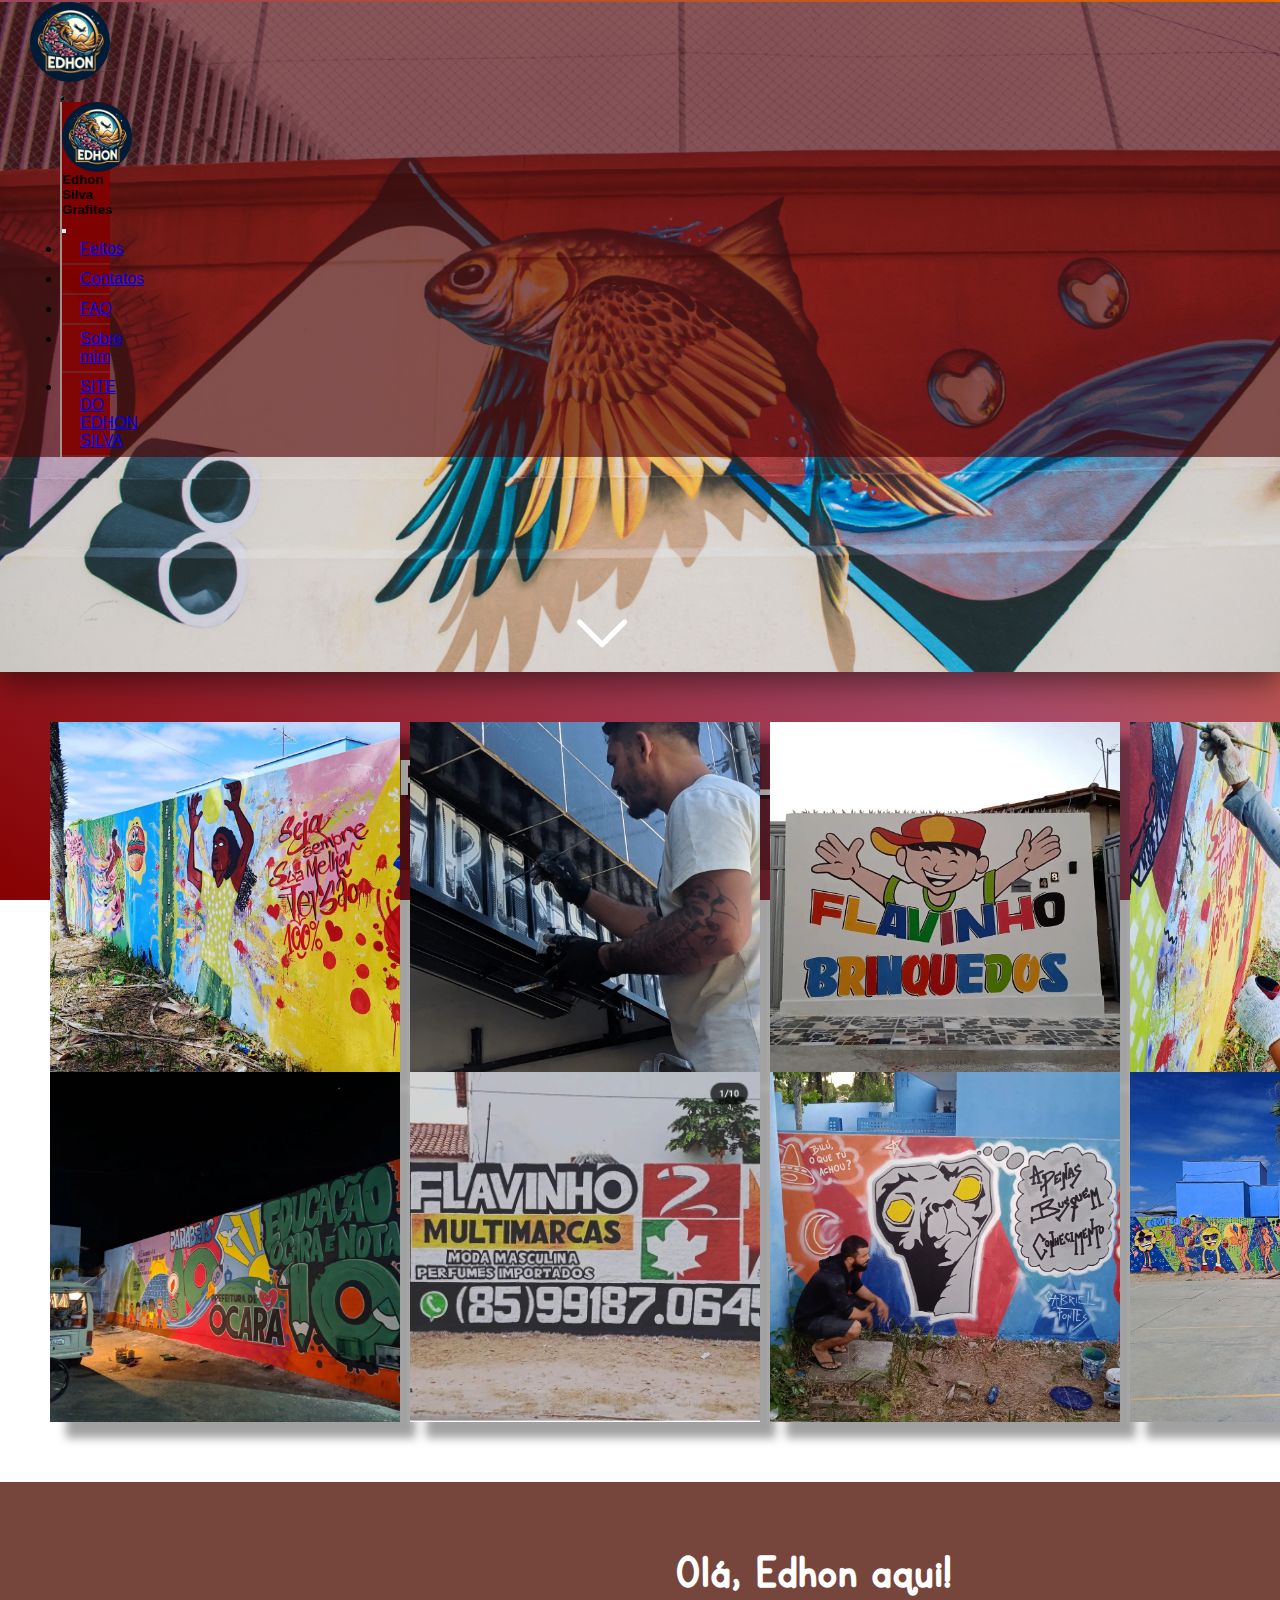
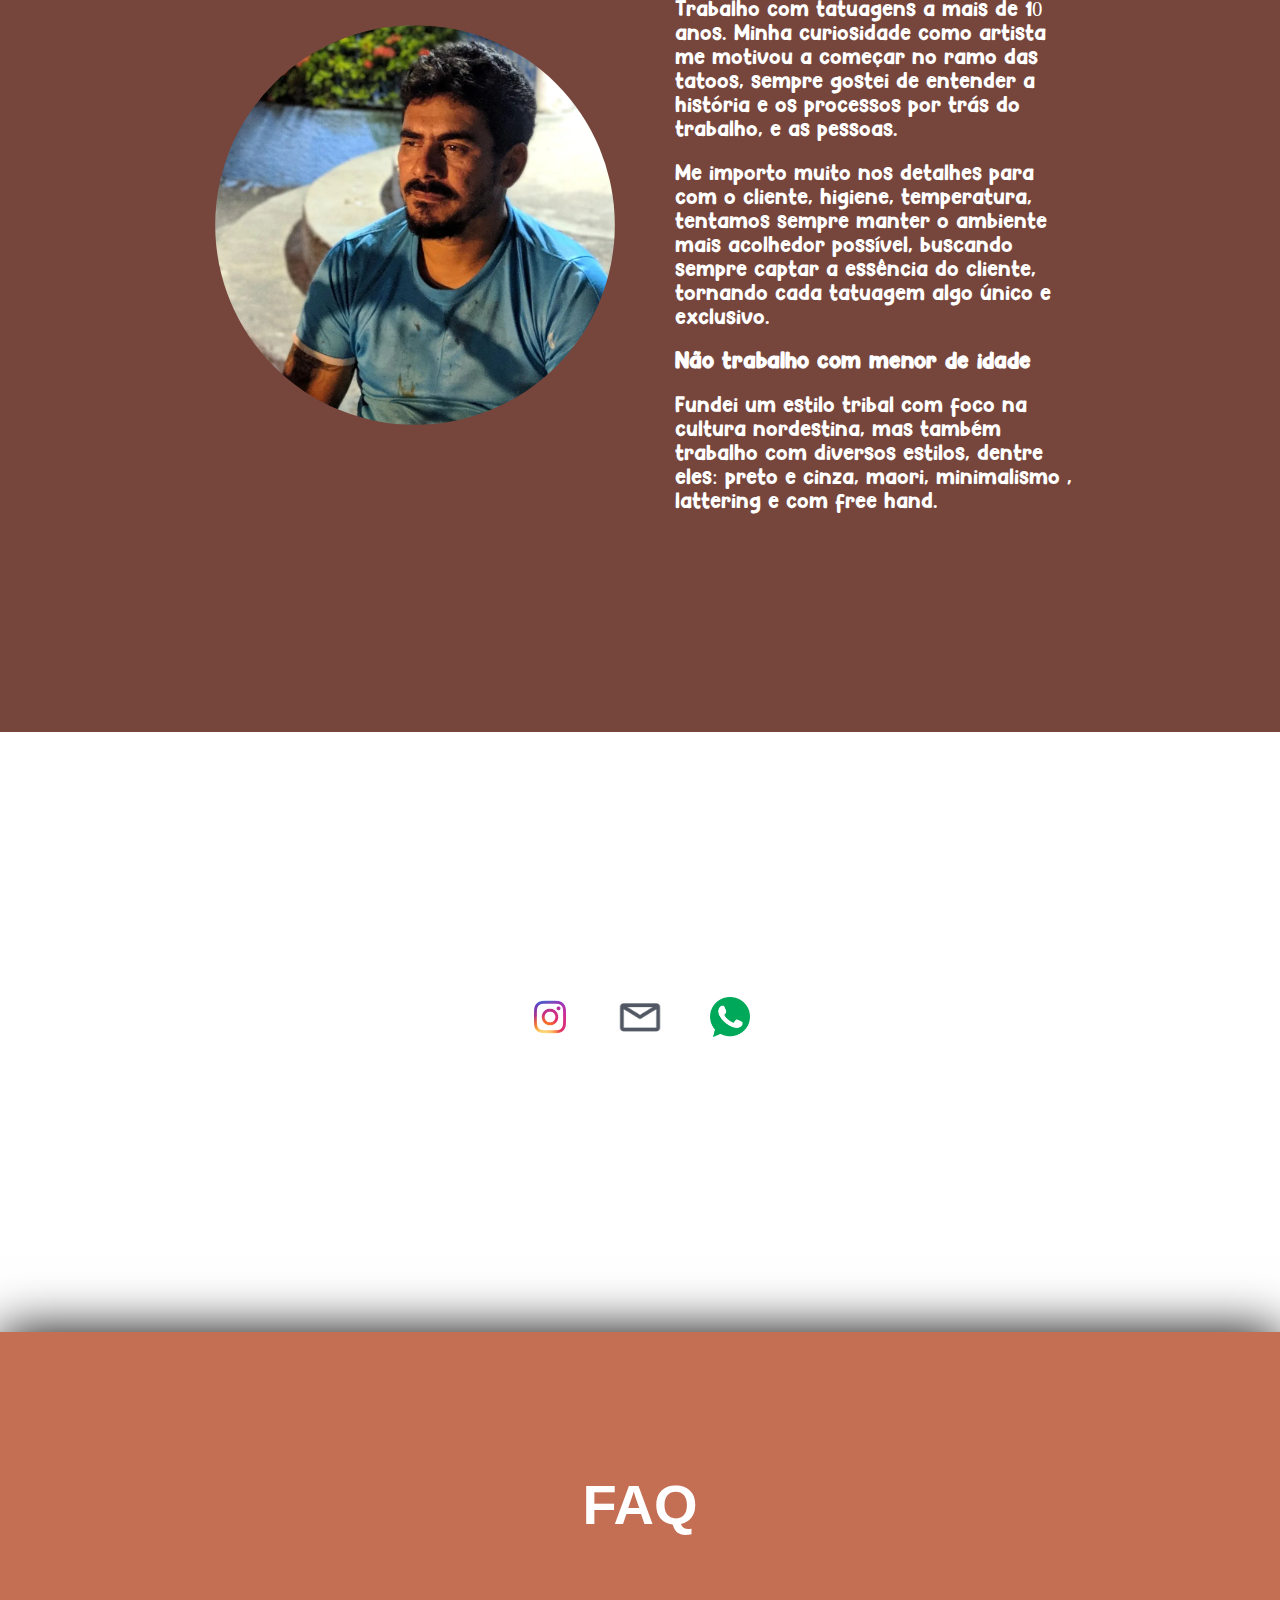
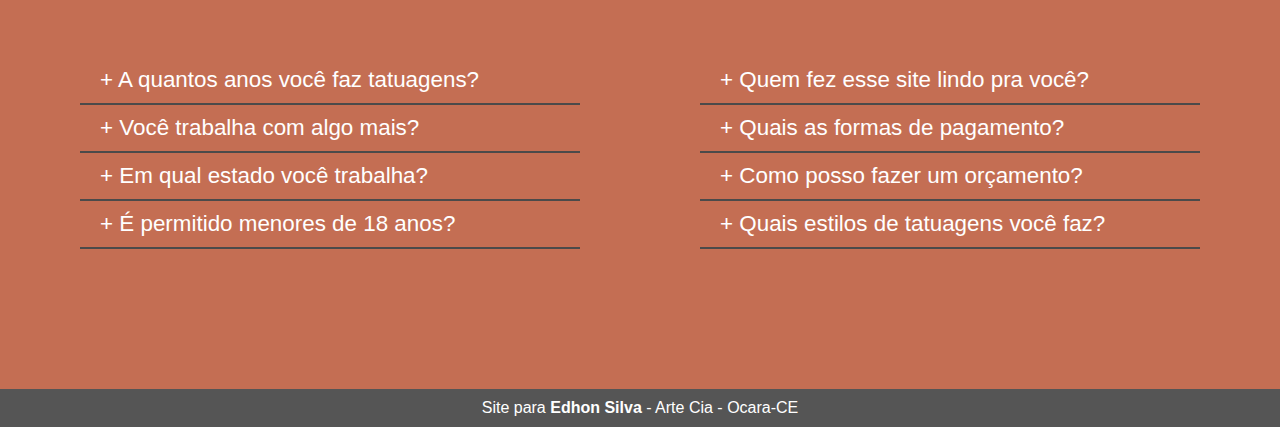
==== grafite/index.html @ b8aa2743 "Add files via upload" ====
<!DOCTYPE html>
<html lang="pt-br">

<head>
    <meta charset="UTF-8">
    <meta name="viewport" content="width=device-width, initial-scale=1.0">
    <title>Edhon Grafites</title>
    <link href="https://cdn.jsdelivr.net/npm/bootstrap@5.2.3/dist/css/bootstrap.min.css" rel="stylesheet"
        integrity="sha384-rbsA2VBKQhggwzxH7pPCaAqO46MgnOM80zW1RWuH61DGLwZJEdK2Kadq2F9CUG65" crossorigin="anonymous">
    <link rel="stylesheet" href="estilo/cabecario.css">
    <link rel="stylesheet" href="estilo/section1.css">
    <link rel="stylesheet" href="estilo/volte_ao_top.css">
    <link rel="stylesheet" href="estilo/section3.css">
    <link rel="stylesheet" href="estilo/sobre_mim.css">
    <link rel="stylesheet" href="estilo/faq.css">

    <link rel="stylesheet" href="estilo/contatos.css">
    <link rel="shortcut icon" href="img/tatufavico-removebg-preview.png" type="image/x-icon">
</head>

<body>

    <section id="section1">
        <nav class="navbar navbar-dark fixed-top" style="background-color: rgba(82, 2, 2, 0.623);">
            <div id="logo">
                <img src="../principal/img/quadros.jpg" id="logo_principal" alt="Edhon Tattos" width="80px">
            </div>
            <div class="container-fluid">
                <button class="navbar-toggler" type="button" data-bs-toggle="offcanvas"
                    data-bs-target="#offcanvasDarkNavbar" aria-controls="offcanvasDarkNavbar"
                    style="background: rgba(70, 3, 3, 0.815);">
                    <span class="navbar-toggler-icon"></span>
                </button>
                <div class="offcanvas offcanvas-end text-bg-dark" tabindex="-1" id="offcanvasDarkNavbar"
                    aria-labelledby="offcanvasDarkNavbarLabel">
                    <div class="offcanvas-header">
                        <div id="logo">
                            <img src="../principal/img/quadros.jpg" id="logo_principal" alt="Edhon Tattos" width="70px">
                        </div>
                        <h5 class="offcanvas-title" id="offcanvasDarkNavbarLabel">Edhon Silva Grafites</h5>
                        <button type="button" class="btn-close btn-close-white" data-bs-dismiss="offcanvas"
                            aria-label="Close"></button>
                    </div>
                    <div class="offcanvas-body">
                        <ul class="navbar-nav justify-content-end flex-grow-1 pe-3">
                            <li class="nav-item">
                                <a class="nav-link" aria-current="page" href="#section3">Feitos</a>
                            </li>
                            <li class="nav-item">
                                <a class="nav-link" href="#contato">Contatos</a>
                            </li>
                            <li class="nav-item">
                                <a class="nav-link" href="#FAQ">FAQ</a>
                            </li>
                            <li class="nav-item">
                                <a class="nav-link" href="#sobre_mim">Sobre mim</a>
                            </li>
                            <li class="nav-item">
                                <a class="nav-link" href="../index.html">SITE DO EDHON SILVA</a>
                            </li>
     
                                </ul>
                            </li>
                        </ul>
                    </div>
                </div>
            </div>
        </nav>
        <section class="section1_filha">
            <div class="texto_section1">
                <h1>SUA PAREDE, SUA LATA, SEU <br> GRAFITE</h1>
            </div>
            <a href="#section3">
                <img src="img/seta.png" id="but" width="80px">
            </a>
        </section>


    </section>
    <section id="section3">
        <div class="carrosel_imgs" id="carrosel1">

        </div>
        <div class="carrosel_imgs" id="carrosel2">

        </div>
    </section>

    <section id="sobre_mim">
        <div id="img">
            <img src="img/grafites/ftedhongr.jpeg" alt="Edhon Silva" width="400px">
        </div>
        <div id="texto_sobre">
            <h1> Olá, Edhon aqui!</h1>
            <p>
                Trabalho com tatuagens a mais de 10 anos. Minha curiosidade como
                artista me motivou a
                começar no ramo das tatoos, sempre gostei de entender a história
                e os processos por trás do trabalho,
                e as pessoas.
            </p>
            <p>
                Me importo muito nos detalhes para com o cliente, higiene, temperatura, tentamos sempre manter o
                ambiente mais acolhedor possível, buscando sempre captar a essência do cliente, tornando cada tatuagem
                algo único e exclusivo.
            </p>
            <p id="importante">
                <strong>Não trabalho com menor de idade</strong>
            </p>
            <p>
                Fundei um estilo tribal com foco na cultura nordestina, mas também trabalho com
                diversos estilos, dentre eles: preto e cinza, maori, minimalismo , lattering e com free hand.

            </p>
        </div>

    </section>


    <section id="contato">
        <h1>CONTATOS</h1>
        <div class="contacts">
            <a href="https://www.instagram.com/edhon_silva/" target="_blank">
                <div class="contact1">
                    <img src="imgs/insta_logo.png" alt="Instagram" width="50px">
                </div>
            </a>
            <a href="https://mail.google.com/mail/u/0/?tab=rm&ogbl#inbox?compose=GTvVlcSGMGJWLBLWnQCPtXZBBbdZHkqRtRhBtQzLNMChFcvTDbWrzCVtVFgpKRhhZlwHqzKjKdQCL"
                target="_blank">
                <div class="contact2">
                    <img src="imgs/email.png" alt="Email" width="50px">
                </div>
            </a>
            <a href="https://wa.me/5585991499012?text=Ol%C3%A1%21+Vim+pelo+site%2C+gostaria+de+saber+mais+sobre+seus+servi%C3%A7os+de+Grafite%21%F0%9F%92%AA%F0%9F%98%8E"
                target="_blank">
                <div class="contact3">
                    <img src="imgs/whats.png" alt="Email" width="40px">
                </div>
            </a>
        </div>

    </section>

    
    <section id="FAQ">
        <h1 id="FAQh1">FAQ</h1>
        <div class="FAQ1">
            <details>
                <summary>A quantos anos você faz tatuagens?</summary>
                <p>A 10 anos, fiz diversos cursos <br> e muita gente ja procura meu trabalho.</p>
            </details>
            <details>
                <summary>Você trabalha com algo mais?</summary>
                <p>Sim, e tudo isso você <br> pode encontrar no meu site. <strong>Edhon Silva
                        Page <br></strong> mas futuramente. </p>
            </details>
            <details>
                <summary>Em qual estado você trabalha?</summary>
                <p>No estado do Ceará na cidade de Ocara.</p>
            </details>
            <details>
                <summary>É permitido menores de 18 anos?</summary>
                <p>Não, trabalhamos apenas com maiores de idade.</p>
            </details>
        </div>
        <div class="FAQ2">
            <details>
                <summary>Quem fez esse site lindo pra você?</summary>
                <p>A empresa SystemXperts, <br> é so mandar um direct no instagram
                    <a href="https://www.instagram.com/systemxperts_/"
                        target="_blank"><strong>@systemxperts_</strong></a>.
                </p>
            </details>
            <details>
                <summary>Quais as formas de pagamento?</summary>
                <p>Dinheiro, pix e cartão de crédito ou débito.</p>
            </details>
            <details>
                <summary>Como posso fazer um orçamento?</summary>
                <p>É muito simples apenas vá em <br> <a href="#contato"><strong>Contatos</strong></a> na página e entre
                    em contato.</p>
            </details>
            <details>
                <summary>Quais estilos de tatuagens você faz?</summary>
                <p>
                    Diversos estilos, dentre eles: <br>
                    Preto e Cinza, Maori, Minimalismo,<br> Lattering e com Free Hand.
                </p>
            </details>
        </div>
    </section>

    <!-- Botão Voltar ao Topo -->
    <button id="backToTopBtn">Voltar ao Topo</button>

    <footer>
        <p>Site para <strong>Edhon Silva</strong> - Arte Cia - Ocara-CE</p>
    </footer>



    <script src="js/volte_topo.js"></script>
    <script src="https://cdn.jsdelivr.net/npm/bootstrap@5.2.3/dist/js/bootstrap.bundle.min.js"
        integrity="sha384-kenU1KFdBIe4zVF0s0G1M5b4hcpxyD9F7jL+jjXkk+Q2h455rYXK/7HAuoJl+0I4"
        crossorigin="anonymous"></script>



    <script>

        document.addEventListener('DOMContentLoaded', function () {
            document.querySelectorAll('#offcanvasDarkNavbar .nav-link').forEach(function (el) {
                el.addEventListener('click', function () {
                    var offcanvasElement = document.getElementById('offcanvasDarkNavbar');
                    var offcanvas = bootstrap.Offcanvas.getInstance(offcanvasElement);
                    if (offcanvas) {
                        offcanvas.hide();
                    }
                });
            });
        });
        document.addEventListener('DOMContentLoaded', function () {
            document.querySelectorAll('#offcanvasDarkNavbar .dropdown-item').forEach(function (el) {
                el.addEventListener('click', function () {
                    var offcanvasElement = document.getElementById('offcanvasDarkNavbar');
                    var offcanvas = bootstrap.Offcanvas.getInstance(offcanvasElement);
                    if (offcanvas) {
                        offcanvas.hide();
                    }
                });
            });
        });
    </script>
</body>

</html>
---- grafite/estilo/cabecario.css ----
*{
    margin: 0;
    padding: 0;
    
}
html {
    scroll-behavior: smooth;
}
body{
    min-height: 100dvh;
    font-family: Arial, Helvetica, sans-serif;
    background: linear-gradient(34deg, rgb(134, 1, 1), rgb(167, 74, 105), rgb(255, 115, 0));
    background-position: center;
    background-size: cover;
    background-attachment: fixed;
    overflow-x: hidden;
}
#logo_principal{
    clip-path: circle(50%);
}
#logo{
    margin: 2px 10px 2px 30px;
    display: flex;
    align-items: center;
}

/*BARRA DE NAVEGAÇÃO*/

.container-fluid{
    width: 50px;
    margin: 0px 60px;
}
.offcanvas-header #logo{
    margin: 0px;
}
#offcanvasDarkNavbar{
    background-color: rgba(129, 1, 1, 0.932) !important;
    border-left: 2px solid rgba(184, 181, 181, 0.76);

}
.offcanvas-body{
    padding: 0px;
}
/*^BARRA DE NAVEGAÇÃO^*/
.navbar-nav{
padding: 0rem !important;
}
.nav-item{
    padding: 5px 18px;
    border-bottom: 2px solid rgba(87, 86, 86, 0.349);
    transition: background 300ms ease-in-out;
}
.nav-item:hover{
    background-color: brown;
}
@media (width < 1000px){
    body{
        background-position-x: 0%;
    }
}
---- grafite/estilo/section1.css ----
/*TEXTO PRINCIPAL NO INICIO*/
section{
    width: 100vw;
}
#section1{
    height: 670px;
    background: url(../img/fundo_grafite.jpg);
    background-position: center;
    background-size: cover;
    position: relative;
    box-shadow: 0px 10px 30px rgba(0, 0, 0, 0.502);
}
.section1_filha{
    display: flex;
    justify-content: center;
    align-items: center;
    height: 700px;    
    
}
#section1 h1{
    font-size: 3.1em;
    text-align: center;
    color: white;
    font-family: 'Segoe UI', Tahoma, Geneva, Verdana, sans-serif;
    text-shadow: 5px 4px 1px rgba(0, 0, 0, 0.452);
    background: rgba(0, 0, 0, 0.199);
    padding: 5px;
    border-radius: 10px;
    backdrop-filter: blur(2px);
    
}
/*TEXTO PRINCIPAL NO INICIO*/

#but{
    position: absolute;
    bottom: 0px;
    left: 47%;
    transform: translateX(-50%);
    transition: 300ms;
    border-radius: 20%;
    animation-name: but_animation;
    animation-duration: 1s;
    animation-iteration-count: infinite;
    animation-timing-function: linear;
}

@keyframes but_animation{
    0%{
        transform: translateY(0px);
    }
    50%{
        transform: translateY(-5px);
    }
    100%{
        transform: translateY(0px)
    }
}
@media (max-width: 968px){
    #section1{
        height: 470px;
    }
    .section1_filha{
        height: 510px;
    }
    #section1 h1{
        font-size: 1.7em;
        padding: 3px;
    }


}
---- grafite/estilo/volte_ao_top.css ----
footer{
  width: 100vw;
  padding: 10px 0px;
  background-color: #555;
  color: white;

}
footer p{
  text-align: center;
  width: fit-content;
  margin: auto;
}
#backToTopBtn {
  display: none;
  /* Ocultar o botão inicialmente */
  position: fixed;
  bottom: 30px;
  right: 30px;
  z-index: 99;
  border: none;
  outline: none;
  background-color: #333;
  color: white;
  cursor: pointer;
  padding: 15px;
  border-radius: 10px;
  font-size: 18px;
  transition: background-color 0.3s ease;
}

#backToTopBtn:hover {
  background-color: #555;
}
---- grafite/estilo/section3.css ----
#section3 {
  padding: 50px;
  overflow: hidden; /* Adicionando overflow: hidden para evitar a rolagem lateral */
}

.carrosel_imgs {
  display: flex;
  flex-direction: row;
  animation-name: carrosel;
  animation-duration: 45s;
  animation-iteration-count: infinite;
  animation-timing-function: linear;
}

.carrosel_imgs img {
  height: 350px;
  margin-right: 10px; /* Espaço entre as imagens */
  filter: drop-shadow(16px 16px 5px rgba(0, 0, 0, 0.37));
}

@keyframes carrosel {
  0% {
    transform: translateX(-100%);
  }
  50%{
    transform: translateX(-10%);
  }
  100% {
    transform: translateX(-100%);
  }
}

@media (max-width: 968px) {
  #section3 {
    padding: 130px 0px;
  }

@keyframes carrosel {
  0% {
    transform: translateX(-210%);
  }
  50%{
    transform: translateX(-90%);
  }
  100% {
    transform: translateX(-210%);
  }
}

  .carrosel_imgs img {
    height: 240px;
  }
}
---- grafite/estilo/sobre_mim.css ----
@font-face {
    font-family: 'Primary';
    src: url('../fontes/KGPrimaryPenmanship2.ttf') format('opentype');
    font-weight: normal;
}
@font-face {
    font-family: 'Comic';
    src: url('../fontes/Hey\ Comic.ttf') format('opentype');
    font-weight: normal;
}
#sobre_mim{
    margin-top: 10px;
    margin-bottom: 100px;
    display: flex;
    gap: 50px;
    padding: 70px 0px;
    height: 710px;
    justify-content: center;
    background-color: rgba(78, 15, 4, 0.774);
}
#sobre_mim img{
    clip-path: circle();
    margin: 65% 10px;
    max-width: 400px;
    transform: translate(0%,-50%);

}

#texto_sobre{
    color: white;
    line-height: 1.5em;
    padding: 10px 0px;
    max-width: 400px;
    height: 600px;
}
#texto_sobre h1{
    font-size: 3em;
    margin-bottom: 10px;
    font-family: Primary;
}
#texto_sobre p{
    margin-bottom: 20px;
    font-family: Comic;
    font-size: 1.3em;
}
#texto_sobre #importante{
    font-size: 1.4em;
}
@media (max-width: 860px){
    #img{
        display: none;
    }
    #sobre_mim{
        background: url(../imgs/edhon_tatoo.jpg) no-repeat;
        background-size: cover;
        background-position: center center;
        padding: 0;
        height: 600px;
    }
    #texto_sobre{
        backdrop-filter: blur(5px);
        min-width: 100vw;
        
        padding: 50px 0px;
        background-image: linear-gradient(-40deg,transparent , rgb(29, 28, 28) 90%);
    }
    #texto_sobre h1{
        background-image: linear-gradient(to left, transparent, #b8bbbda8);
        width: 100%;
        text-align: center;
        margin: auto;
        margin-bottom: 20px;
        
        padding: 20px 0px;
   
    }
    #texto_sobre p{
        font-size: 1.3em;
        max-width: 500px;
        margin: auto;
        margin-bottom: 5px;
        padding: 10px 0px 0px 10px;
        padding-right: 15px;
}
}
@media(max-width: 514px){
    #texto_sobre{
        line-height: 1.2em;
    }
    #texto_sobre p{
        font-size: 1.1em;
        color: rgba(255, 255, 255, 0.877);
    }
}
---- grafite/estilo/faq.css ----
#FAQ {
    display: flex;
    flex-wrap: wrap;
    justify-content: center;
    align-items: center;
    gap: 100px;
    color: white;
    background-color: rgba(173, 53, 16, 0.719);
    box-shadow: 0px 0px 50px rgb(0, 0, 0);
    padding:130px 0px;
    width: 100%;
}

#FAQh1 {
    text-align: center;
    font-size: 3.5em;
    color: white;
    padding: 10px;
    display: block;
    width: 100%;
}

details {
    padding: 10px 20px;
    font-size: 1.4em;
    border-bottom: 2px solid rgb(75, 74, 74);
    cursor: pointer;

}

.FAQ1,
.FAQ2 {
    padding: 10px;
    min-height: 50%;
    max-width: 700px;
    width: 500px;
}

details[open] p {
    text-indent: 5px;
    padding: 5px;
    font-size: 0.8em;
    color: rgb(150, 150, 148);
    cursor: auto;
}

details[open] a {
    text-decoration: none;
    color: rgb(218, 236, 252);
    transition: color 300ms;
}

details[open] a:hover {
    color: antiquewhite;
}

#FAQ summary {
    list-style-type: none;

}

summary::before {
    content: '+ ';
}

details[open] summary::before {

    content: '- ';

}

@media(max-width: 1210px) {
    #FAQ {
        gap: 10px;
        padding: 13px 0px;
    }

    .FAQ1,
    .FAQ2 {
        min-height: 300px;
        max-height: 700px;
        padding: 0px;

    }
}

@media(width < 560px) {
    #FAQ{
        padding: 10px 0px !important;
    }
    .FAQ1,
    .FAQ2 {
        width: 350px;
    }
}
---- grafite/estilo/contatos.css ----
#contato{
    padding: 0px 0px;
    height: 500px;
    margin-top: 0px;
}
#contato h1{
    
    font-size: 3.5em;
    color: white;
    padding: 20px;
    margin:50px 0px ;
    text-align: center;

}
.contact1,
 .contact2,
 .contact3{
    width: 60px;
    height: 60px;
    background: white;
    border-radius: 15px;
    display: flex;
    justify-content: center;
    align-items: center;
    
 }
 .contacts{
    display: flex;
    justify-content: center;
    gap: 30px;
    margin-bottom: 50px;
 }
#contato a{
    text-decoration: none;
    color: rgb(0, 0, 0);
    font-size: 1.1em;
    transition: 300ms;
}
#contato a:hover{
    transform: scale(1.1);    
}


@media(max-width: 1210px){
    #contato{
        padding: 0px 0px;
        height: 500px;
        margin-top: 50px;
    }
}
@media(max-width: 560px){
    #contato{
        padding: 50px 0px 0px 0px;
        height: 500px;
        margin-top: 0px;
    }
}
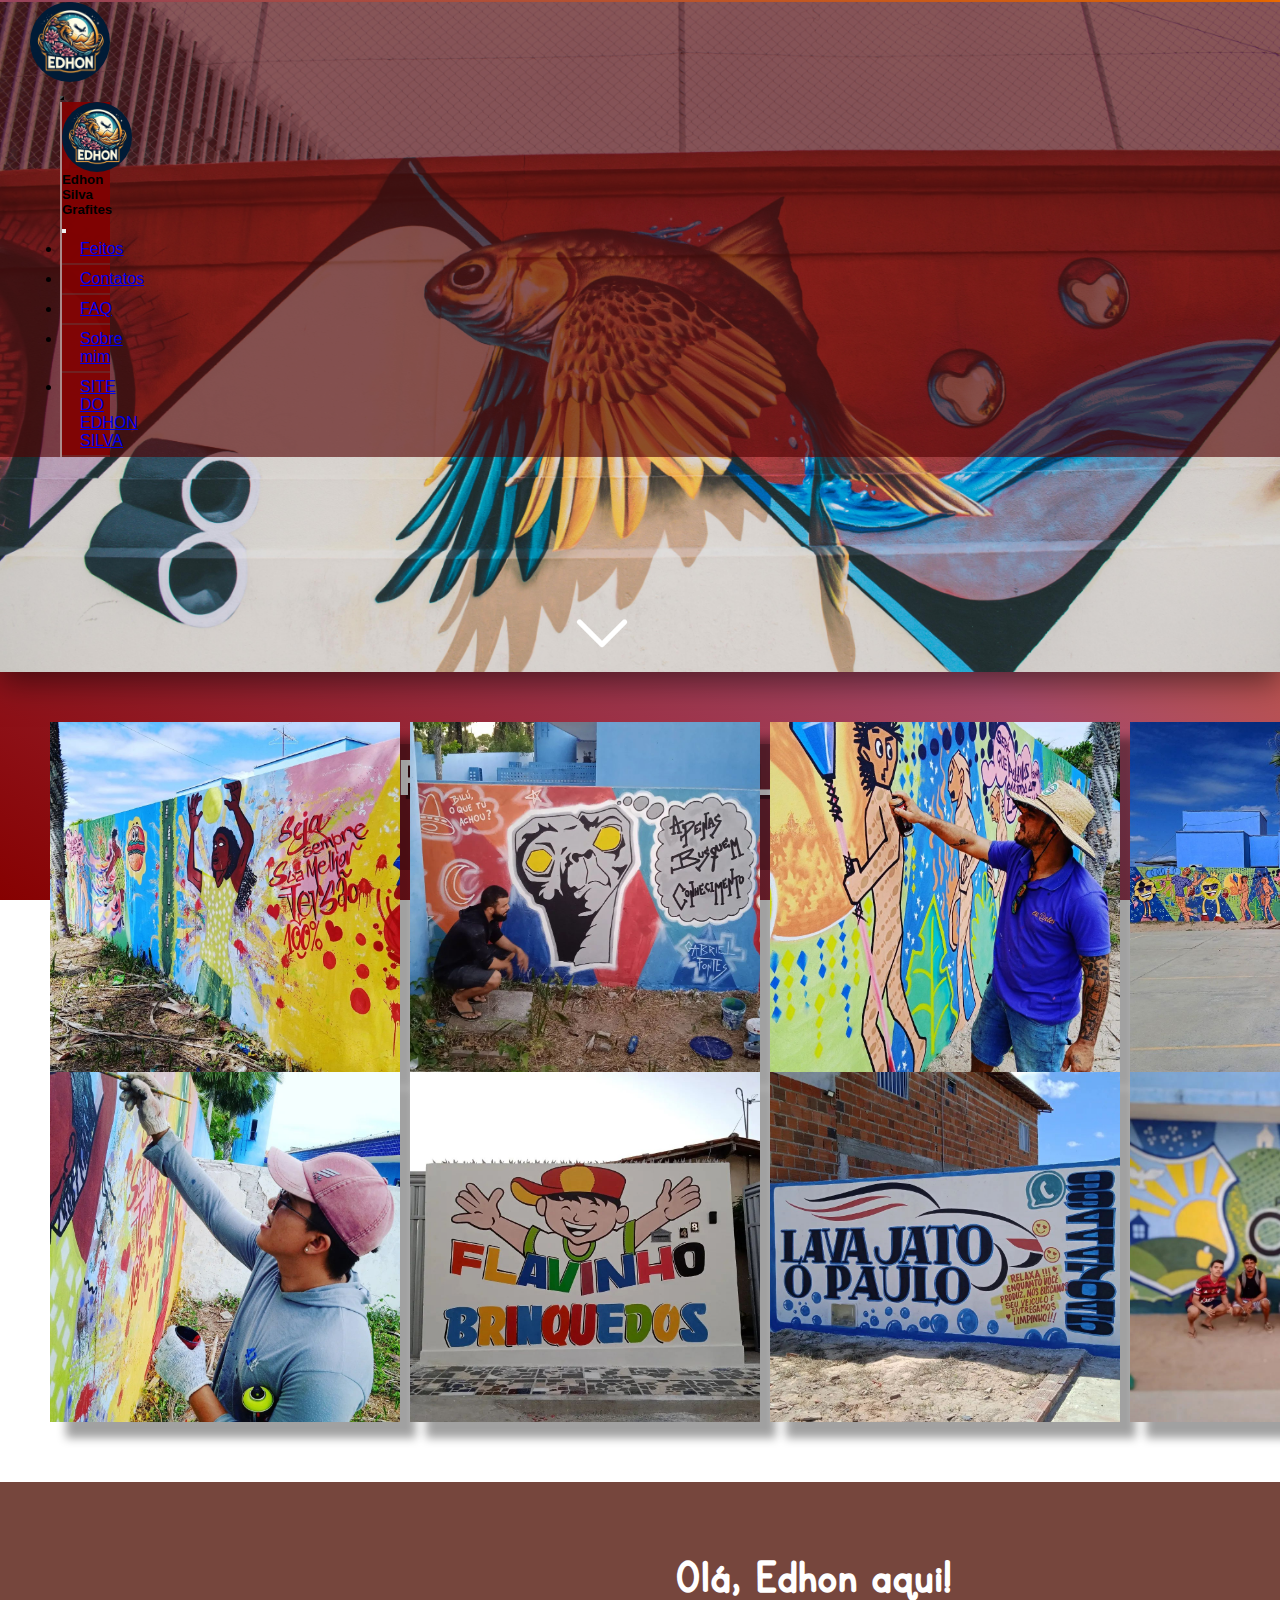
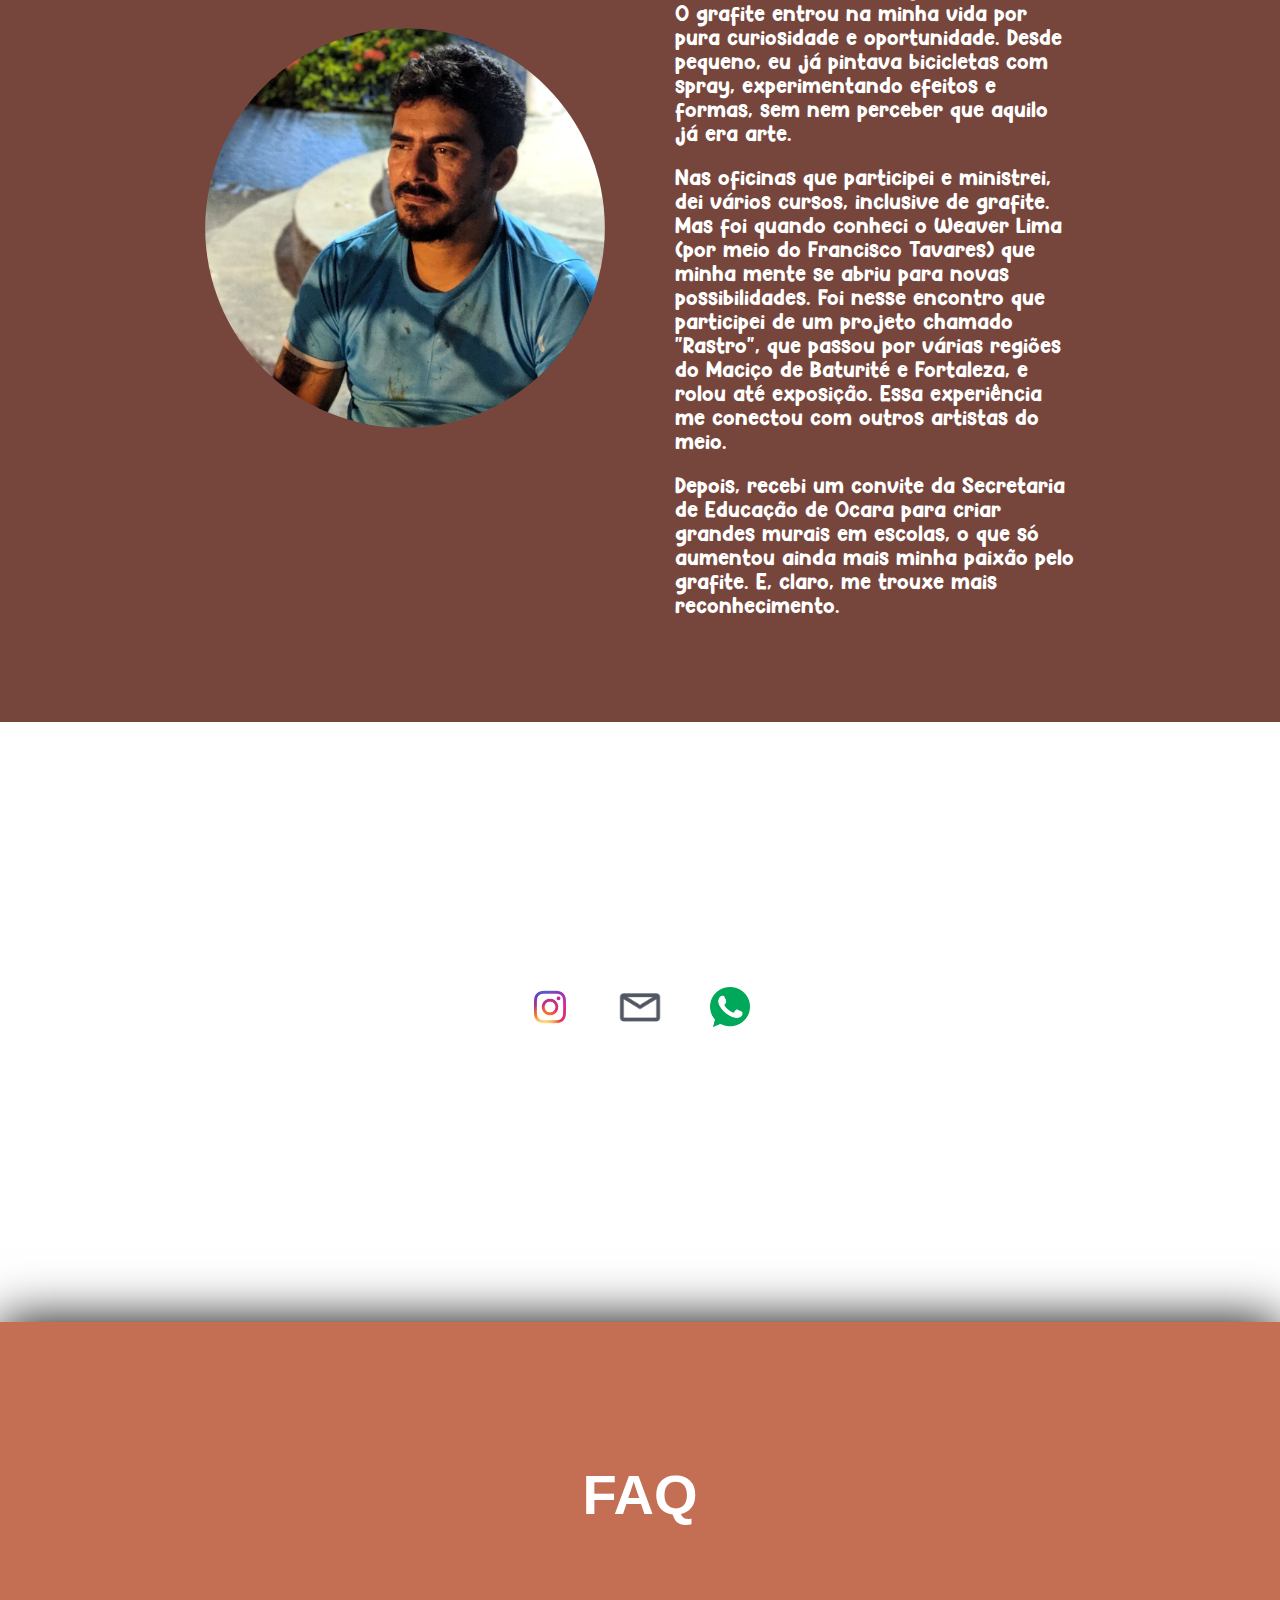
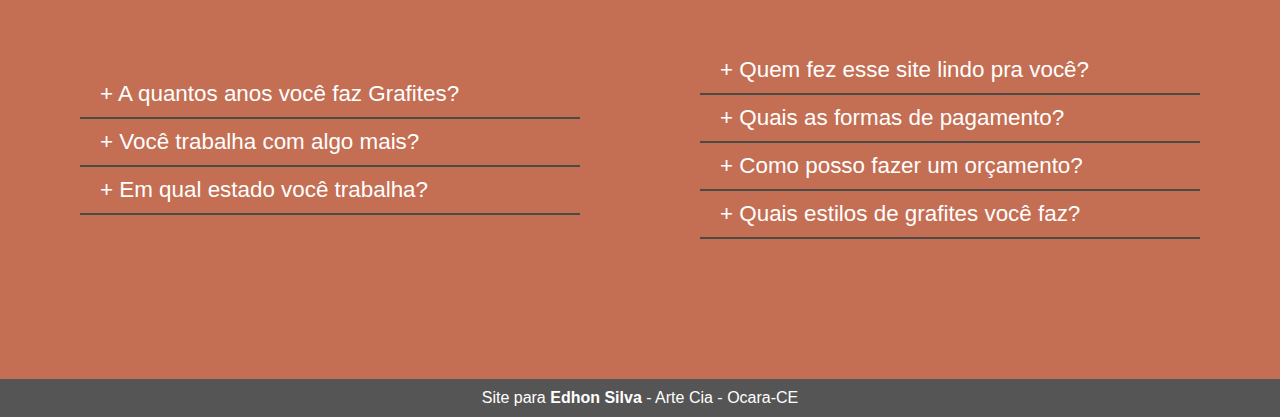
==== commit a5bb27d7: "Add files via upload" ====
--- a/grafite/index.html
+++ b/grafite/index.html
@@ -92,26 +92,11 @@
         </div>
         <div id="texto_sobre">
             <h1> Olá, Edhon aqui!</h1>
-            <p>
-                Trabalho com tatuagens a mais de 10 anos. Minha curiosidade como
-                artista me motivou a
-                começar no ramo das tatoos, sempre gostei de entender a história
-                e os processos por trás do trabalho,
-                e as pessoas.
-            </p>
-            <p>
-                Me importo muito nos detalhes para com o cliente, higiene, temperatura, tentamos sempre manter o
-                ambiente mais acolhedor possível, buscando sempre captar a essência do cliente, tornando cada tatuagem
-                algo único e exclusivo.
-            </p>
-            <p id="importante">
-                <strong>Não trabalho com menor de idade</strong>
-            </p>
-            <p>
-                Fundei um estilo tribal com foco na cultura nordestina, mas também trabalho com
-                diversos estilos, dentre eles: preto e cinza, maori, minimalismo , lattering e com free hand.
-
-            </p>
+            <p>O grafite entrou na minha vida por pura curiosidade e oportunidade. Desde pequeno, eu já pintava bicicletas com spray, experimentando efeitos e formas, sem nem perceber que aquilo já era arte.</p>
+
+            <p>Nas oficinas que participei e ministrei, dei vários cursos, inclusive de grafite. Mas foi quando conheci o Weaver Lima (por meio do Francisco Tavares) que minha mente se abriu para novas possibilidades. Foi nesse encontro que participei de um projeto chamado "Rastro", que passou por várias regiões do Maciço de Baturité e Fortaleza, e rolou até exposição. Essa experiência me conectou com outros artistas do meio.</p>
+            
+            <p>Depois, recebi um convite da Secretaria de Educação de Ocara para criar grandes murais em escolas, o que só aumentou ainda mais minha paixão pelo grafite. E, claro, me trouxe mais reconhecimento.</p>
         </div>
 
     </section>
@@ -146,22 +131,21 @@
         <h1 id="FAQh1">FAQ</h1>
         <div class="FAQ1">
             <details>
-                <summary>A quantos anos você faz tatuagens?</summary>
+                <summary>A quantos anos você faz Grafites?</summary>
                 <p>A 10 anos, fiz diversos cursos <br> e muita gente ja procura meu trabalho.</p>
             </details>
             <details>
                 <summary>Você trabalha com algo mais?</summary>
-                <p>Sim, e tudo isso você <br> pode encontrar no meu site. <strong>Edhon Silva
-                        Page <br></strong> mas futuramente. </p>
+                <p>Sim, e tudo isso você <br> pode encontrar no meu site. <strong><a href="../index.html">
+                    Edhon Silva
+                            Page.
+                </a> <br></strong></p>
             </details>
             <details>
                 <summary>Em qual estado você trabalha?</summary>
                 <p>No estado do Ceará na cidade de Ocara.</p>
             </details>
-            <details>
-                <summary>É permitido menores de 18 anos?</summary>
-                <p>Não, trabalhamos apenas com maiores de idade.</p>
-            </details>
+
         </div>
         <div class="FAQ2">
             <details>
@@ -181,10 +165,9 @@
                     em contato.</p>
             </details>
             <details>
-                <summary>Quais estilos de tatuagens você faz?</summary>
+                <summary>Quais estilos de grafites você faz?</summary>
                 <p>
-                    Diversos estilos, dentre eles: <br>
-                    Preto e Cinza, Maori, Minimalismo,<br> Lattering e com Free Hand.
+                    Fazemos trabalhos variados, sempre de acordo <br>com a ideia do cliente. Nossa temática é voltada <br>para conscientização, educação e desenvolvimento, com um toque que lembra as histórias em quadrinhos no estilo. Também fazemos retratos e usamos<br> bastante cor em tudo que criamos.
                 </p>
             </details>
         </div>
--- a/grafite/estilo/sobre_mim.css
+++ b/grafite/estilo/sobre_mim.css
@@ -13,14 +13,15 @@
     margin-bottom: 100px;
     display: flex;
     gap: 50px;
-    padding: 70px 0px;
-    height: 710px;
+    padding: 10px 0px;
+    height: 820px;
+
     justify-content: center;
     background-color: rgba(78, 15, 4, 0.774);
 }
 #sobre_mim img{
     clip-path: circle();
-    margin: 65% 10px;
+    margin: 80% 10px;
     max-width: 400px;
     transform: translate(0%,-50%);
 
@@ -29,9 +30,9 @@
 #texto_sobre{
     color: white;
     line-height: 1.5em;
-    padding: 10px 0px;
+    padding: 10px 10px;
     max-width: 400px;
-    height: 600px;
+    align-self: center;
 }
 #texto_sobre h1{
     font-size: 3em;
@@ -43,9 +44,7 @@
     font-family: Comic;
     font-size: 1.3em;
 }
-#texto_sobre #importante{
-    font-size: 1.4em;
-}
+
 @media (max-width: 860px){
     #img{
         display: none;
@@ -55,13 +54,13 @@
         background-size: cover;
         background-position: center center;
         padding: 0;
-        height: 600px;
+        height: 700px;
     }
     #texto_sobre{
         backdrop-filter: blur(5px);
         min-width: 100vw;
-        
-        padding: 50px 0px;
+        height: inherit;
+        padding: 30px 0px;
         background-image: linear-gradient(-40deg,transparent , rgb(29, 28, 28) 90%);
     }
     #texto_sobre h1{
@@ -83,12 +82,3 @@
         padding-right: 15px;
 }
 }
-@media(max-width: 514px){
-    #texto_sobre{
-        line-height: 1.2em;
-    }
-    #texto_sobre p{
-        font-size: 1.1em;
-        color: rgba(255, 255, 255, 0.877);
-    }
-}